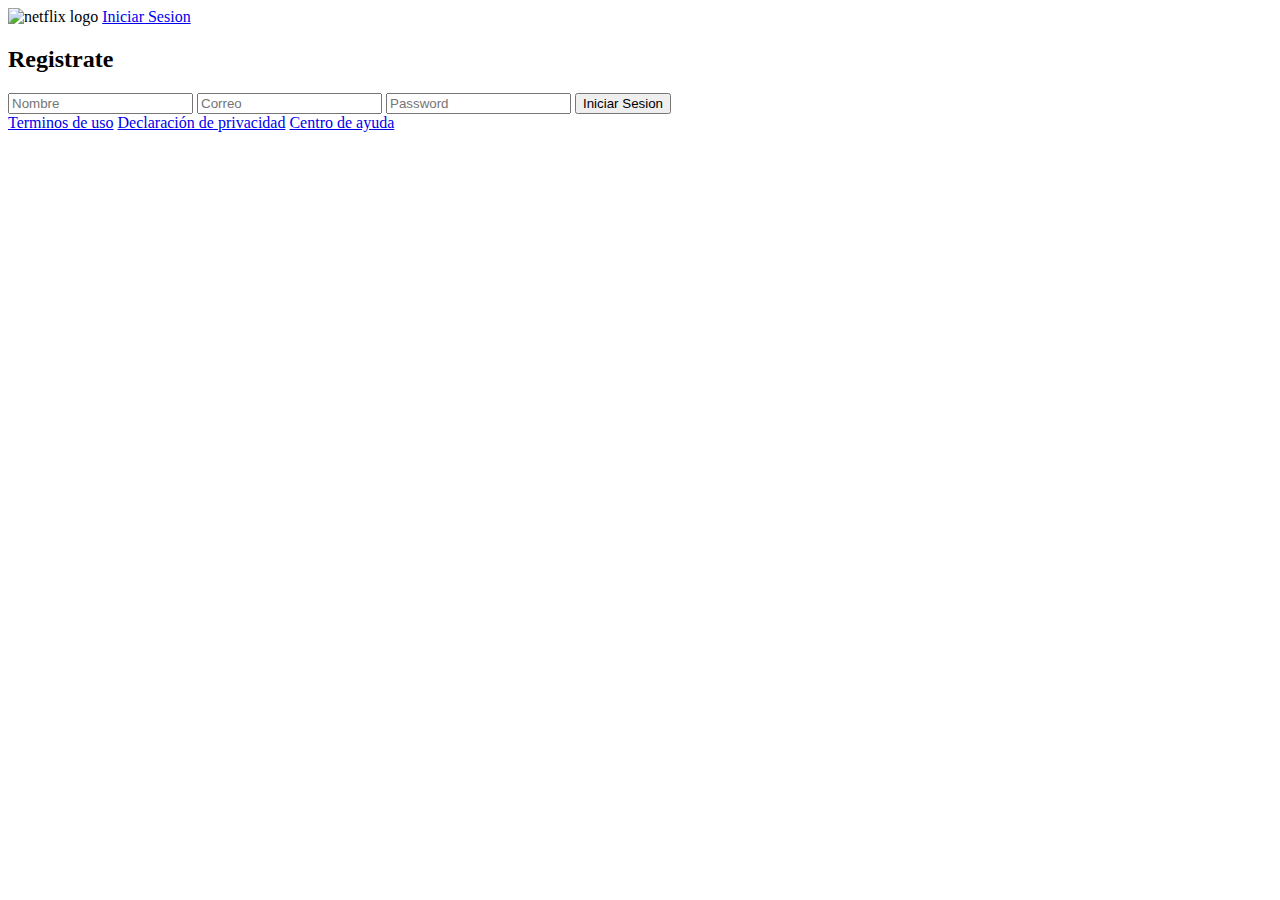
==== assets/components/registro.html @ bd56b550 "añadiendo todos los componentes para la pagina main, unicamente para pc" ====
<!DOCTYPE html>
<html lang="en">

<head>
    <meta charset="UTF-8">
    <meta name="viewport" content="width=device-width, initial-scale=1.0, user-scalable = no">
    <meta http-equiv="X-UA-Compatible" content="ie=edge">


    <!-- Fuente -->
    <link href="https://fonts.googleapis.com/css?family=Muli&display=swap" rel="stylesheet">

    <!-- Font Awesome Icons -->
    <script src="https://kit.fontawesome.com/e11a230b42.js" crossorigin="anonymous"></script>

    <!-- Estilos -->
    <link rel="stylesheet" href="./styles/registro.css">

    <!-- Title -->
    <title>Registro</title>
</head>

<body>
    <header class="header">
        <img class="header__img" src="https://www.freepnglogos.com/uploads/netflix-logo-0.png" alt="netflix logo">
        <a href="../styles/registro.css">Iniciar Sesion</a>
    </header>

    <section class="register">
        <section class="register__container">
            <h2>Registrate</h2>
            <form class="register__container--form">
                <input type="text" class="input" placeholder="Nombre">
                <input type="email" class="input" placeholder="Correo">
                <input type="password" class="input" placeholder="Password">
                <button class="button">Iniciar Sesion</button>
            </form>
        </section>
    </section>

    <footer class="footer">
        <a href="#">Terminos de uso</a>
        <a href="#">Declaración de privacidad</a>
        <a href="#">Centro de ayuda</a>
    </footer>
</body>

</html>
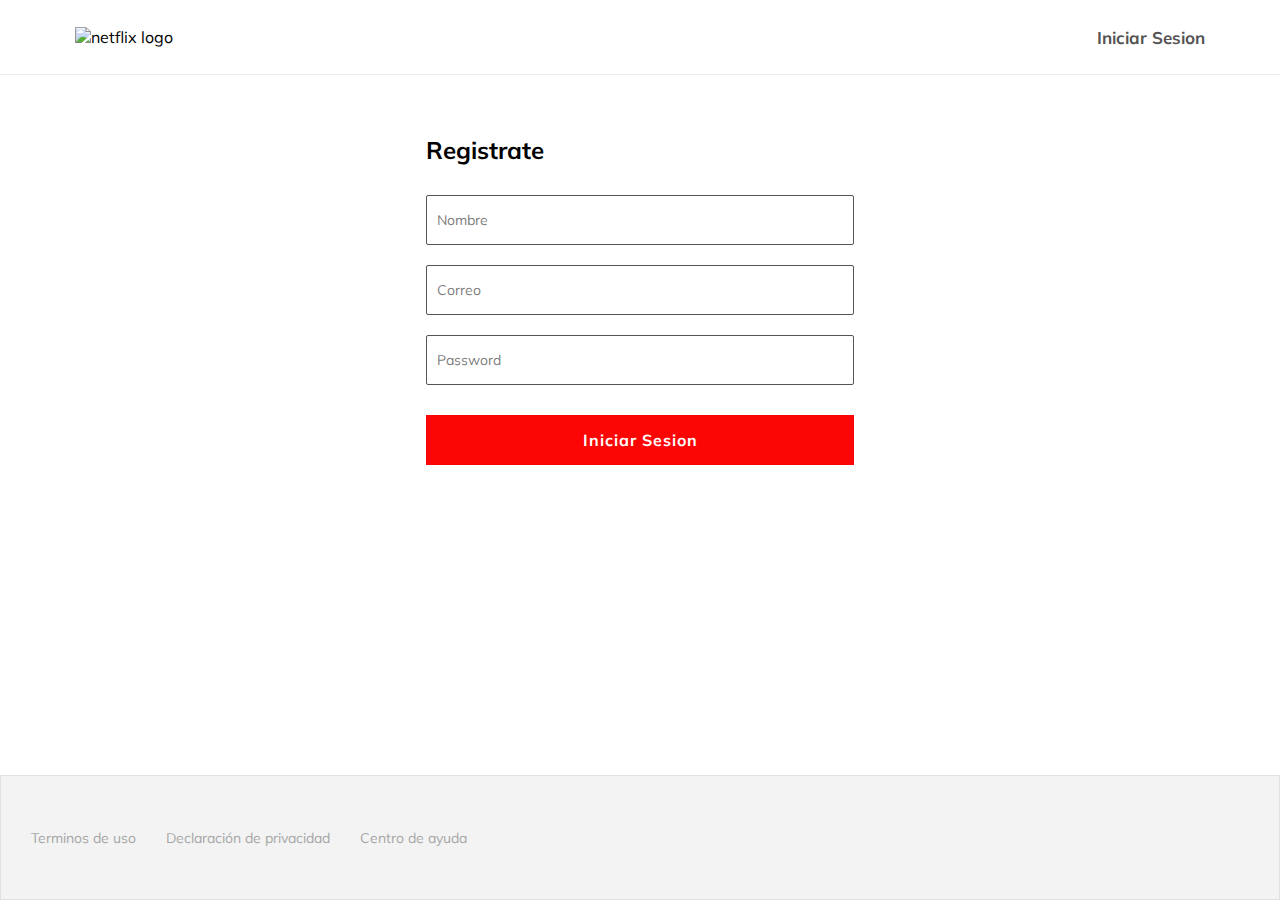
==== commit 962d4d3c: "agregando la ruta de la hoja de estilos de registro.html" ====
--- a/assets/components/registro.html
+++ b/assets/components/registro.html
@@ -14,7 +14,7 @@
     <script src="https://kit.fontawesome.com/e11a230b42.js" crossorigin="anonymous"></script>
 
     <!-- Estilos -->
-    <link rel="stylesheet" href="./styles/registro.css">
+    <link rel="stylesheet" href="../styles/registro.css">
 
     <!-- Title -->
     <title>Registro</title>
--- a/assets/styles/registro.css
+++ b/assets/styles/registro.css
@@ -0,0 +1,135 @@
+/* Estilos Generales */
+* {
+  margin: 0;
+  padding: 0;
+  box-sizing: border-box;
+  font-family: "Muli", sans-serif;
+}
+
+
+.header {
+  width: 100%;
+  height: 75px;
+  display: flex;
+  justify-content: space-between;
+  align-items: center;
+  padding: 0 75px;
+  border-bottom: 1px solid #a8a8a83b;
+}
+
+.header__img {
+  width: 120px;
+}
+
+.header a{
+    text-decoration: none;
+    font-size: 17px;
+    font-weight: bold;
+    color: #555353;
+}
+
+.header a:hover{
+    text-decoration: underline;
+}
+
+/* FORMULARIO DE REGISTO */
+.register{
+    display: flex;
+    flex-direction: column;
+    align-items: center;
+    padding: 0px 30px;
+    min-height: calc(100vh - 200px);
+    padding-top: 60px;
+    font-family: "Muli";
+}
+
+.register__container{
+    width: 428px;
+    color: #000;
+}
+
+.register__container--form{
+    display: flex;
+    flex-direction: column;
+    margin-top: 30px;
+}
+
+
+
+.input{
+    color: #555353;
+    border: 0;
+    border: 1px solid #555353;
+    font-size: 14px;
+    margin-bottom: 20px;
+    padding-bottom: 15px;
+    padding-top: 15px;
+    padding-left: 10px;
+    outline: none;
+    border-radius: 2px;
+}
+
+::placeholder{
+    color: #555353c7;
+}
+
+.button{
+    background: rgba(252, 3, 3, 0.993);
+    color: #fff;
+    border: none;
+    cursor: pointer;
+    font-size: 16px;
+    font-weight: bold;
+    height: 50px;
+    letter-spacing: 1px;
+    margin: 10px 0;
+    outline: none;
+}
+
+.footer{
+    border: 1px solid #a8a8a83b;
+    display: flex;
+    align-items: center;
+    height: 125px;
+    width: 100%;
+    background: #f3f3f3;
+}
+
+.footer a{
+    color: #a6a6a6;
+    cursor: pointer;
+    font-size: 14px;
+    padding-left: 30px;
+    text-decoration: none;
+}
+
+.footer a:hover{
+    text-decoration: underline;
+}
+
+/* MEDIA QUERIES */
+
+@media (max-width: 600px){
+
+    .header{
+        padding-left: 10px ;
+        padding-right: 10px;
+    }
+
+    .register{
+        padding-top: 20px;
+        height: calc(100vh - 150px);
+    }
+
+    .register, .register__container{
+        width: 100%;
+    }
+
+    .footer{
+        flex-direction: column;
+        justify-content: center;
+        align-items: flex-start;
+        height: 75px;
+    }
+
+}